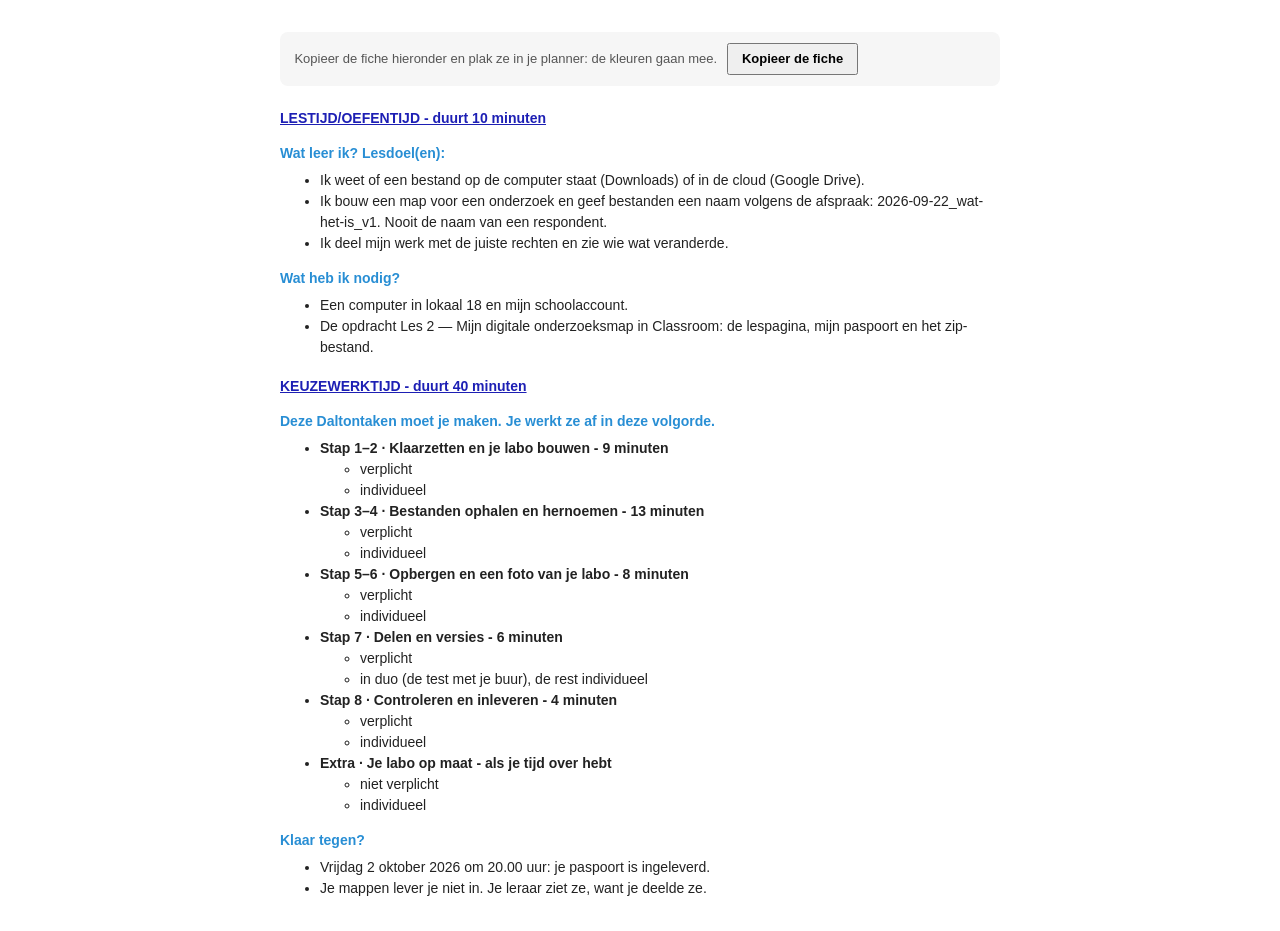
==== dalton-lesfiche.html @ c435313e "Les 2 (3MWWE): lokaal 18 Windows 11, keuzewerktijd, Dalton-fiche in kleur Op vraag van Jonas (27-09-" ====
<!DOCTYPE html>
<html lang="nl-BE">
<head>
<meta charset="UTF-8">
<meta name="viewport" content="width=device-width, initial-scale=1">
<title>Dalton-lesfiche · 3MWWE · Les 2 — Mijn digitale onderzoeksmap</title>
<!--
  Dalton-lesfiche voor de leerlingen, in de kleurcode van het Dalton-sjabloon:
    tijdsblokken  #1D1FB4  vet + onderlijnd
    tussenkoppen  #288ED4  vet
    tekst         #222222  (taaktitels vet)
  De opmaak staat INLINE, zodat ze meekomt als je kopieert en plakt in je planner.
  Keuzewerktijd = 50 minuten - instructietijd.
-->
<style>
  body { margin: 2rem auto; max-width: 720px; padding: 0 1rem; background: #fff; }
  .uitleg { font: 13px/1.5 Arial, sans-serif; color: #555; background: #f6f6f6; border-radius: 8px; padding: .7rem .9rem; margin-bottom: 1.4rem; }
  .uitleg button { font: inherit; font-weight: bold; margin-left: .4rem; padding: .25rem .8rem; cursor: pointer; }
</style>
</head>
<body>

<p class="uitleg">Kopieer de fiche hieronder en plak ze in je planner: de kleuren gaan mee.
  <button type="button" id="kopieer">Kopieer de fiche</button> <span id="gemeld"></span></p>

<div id="fiche" style="font-family: 'Open Sans', Arial, sans-serif; font-size: 14px; line-height: 1.5; color: #222222;">
  <p style="margin: 0 0 14px;"><span style="color: #1D1FB4; font-weight: bold; text-decoration: underline;">LESTIJD/OEFENTIJD - duurt 10 minuten</span></p>

  <p style="margin: 0 0 6px; color: #288ED4; font-weight: bold;">Wat leer ik? Lesdoel(en):</p>
  <ul style="margin: 0 0 14px; list-style-type: disc;">
    <li>Ik weet of een bestand op de computer staat (Downloads) of in de cloud (Google Drive).</li>
    <li>Ik bouw een map voor een onderzoek en geef bestanden een naam volgens de afspraak: 2026-09-22_wat-het-is_v1. Nooit de naam van een respondent.</li>
    <li>Ik deel mijn werk met de juiste rechten en zie wie wat veranderde.</li>
  </ul>

  <p style="margin: 0 0 6px; color: #288ED4; font-weight: bold;">Wat heb ik nodig?</p>
  <ul style="margin: 0 0 18px; list-style-type: disc;">
    <li>Een computer in lokaal 18 en mijn schoolaccount.</li>
    <li>De opdracht Les 2 — Mijn digitale onderzoeksmap in Classroom: de lespagina, mijn paspoort en het zip-bestand.</li>
  </ul>

  <p style="margin: 0 0 14px;"><span style="color: #1D1FB4; font-weight: bold; text-decoration: underline;">KEUZEWERKTIJD - duurt 40 minuten</span></p>

  <p style="margin: 0 0 6px; color: #288ED4; font-weight: bold;">Deze Daltontaken moet je maken. Je werkt ze af in deze volgorde.</p>
  <ul style="margin: 0 0 14px; list-style-type: disc;">
    <li><strong>Stap 1–2 · Klaarzetten en je labo bouwen - 9 minuten</strong>
      <ul style="list-style-type: circle;"><li>verplicht</li><li>individueel</li></ul></li>
    <li><strong>Stap 3–4 · Bestanden ophalen en hernoemen - 13 minuten</strong>
      <ul style="list-style-type: circle;"><li>verplicht</li><li>individueel</li></ul></li>
    <li><strong>Stap 5–6 · Opbergen en een foto van je labo - 8 minuten</strong>
      <ul style="list-style-type: circle;"><li>verplicht</li><li>individueel</li></ul></li>
    <li><strong>Stap 7 · Delen en versies - 6 minuten</strong>
      <ul style="list-style-type: circle;"><li>verplicht</li><li>in duo (de test met je buur), de rest individueel</li></ul></li>
    <li><strong>Stap 8 · Controleren en inleveren - 4 minuten</strong>
      <ul style="list-style-type: circle;"><li>verplicht</li><li>individueel</li></ul></li>
    <li><strong>Extra · Je labo op maat - als je tijd over hebt</strong>
      <ul style="list-style-type: circle;"><li>niet verplicht</li><li>individueel</li></ul></li>
  </ul>

  <p style="margin: 0 0 6px; color: #288ED4; font-weight: bold;">Klaar tegen?</p>
  <ul style="margin: 0; list-style-type: disc;">
    <li>Vrijdag 2 oktober 2026 om 20.00 uur: je paspoort is ingeleverd.</li>
    <li>Je mappen lever je niet in. Je leraar ziet ze, want je deelde ze.</li>
  </ul>
</div>

<script>
  // Kopieert de fiche MET opmaak (kleuren, vet, onderlijnd) naar het klembord.
  // 1) moderne klembordfunctie met HTML, 2) oudere manier, 3) anders: fiche selecteren.
  var knop = document.getElementById('kopieer'), melding = document.getElementById('gemeld');
  var fiche = document.getElementById('fiche');
  function selecteer() {
    var bereik = document.createRange(); bereik.selectNodeContents(fiche);
    var sel = window.getSelection(); sel.removeAllRanges(); sel.addRange(bereik);
  }
  function oudeManier() {
    selecteer();
    var gelukt = false;
    try { gelukt = document.execCommand('copy'); } catch (e) { gelukt = false; }
    melding.textContent = gelukt ? 'Gekopieerd. Plak het in je planner.'
                                 : 'De fiche is geselecteerd: druk nu op Cmd + C (of Ctrl + C).';
  }
  knop.addEventListener('click', function () {
    if (navigator.clipboard && window.ClipboardItem) {
      var item = new ClipboardItem({
        'text/html': new Blob([fiche.outerHTML], { type: 'text/html' }),
        'text/plain': new Blob([fiche.innerText], { type: 'text/plain' })
      });
      navigator.clipboard.write([item]).then(function () {
        melding.textContent = 'Gekopieerd. Plak het in je planner.';
      }, oudeManier);
    } else {
      oudeManier();
    }
  });
</script>
</body>
</html>
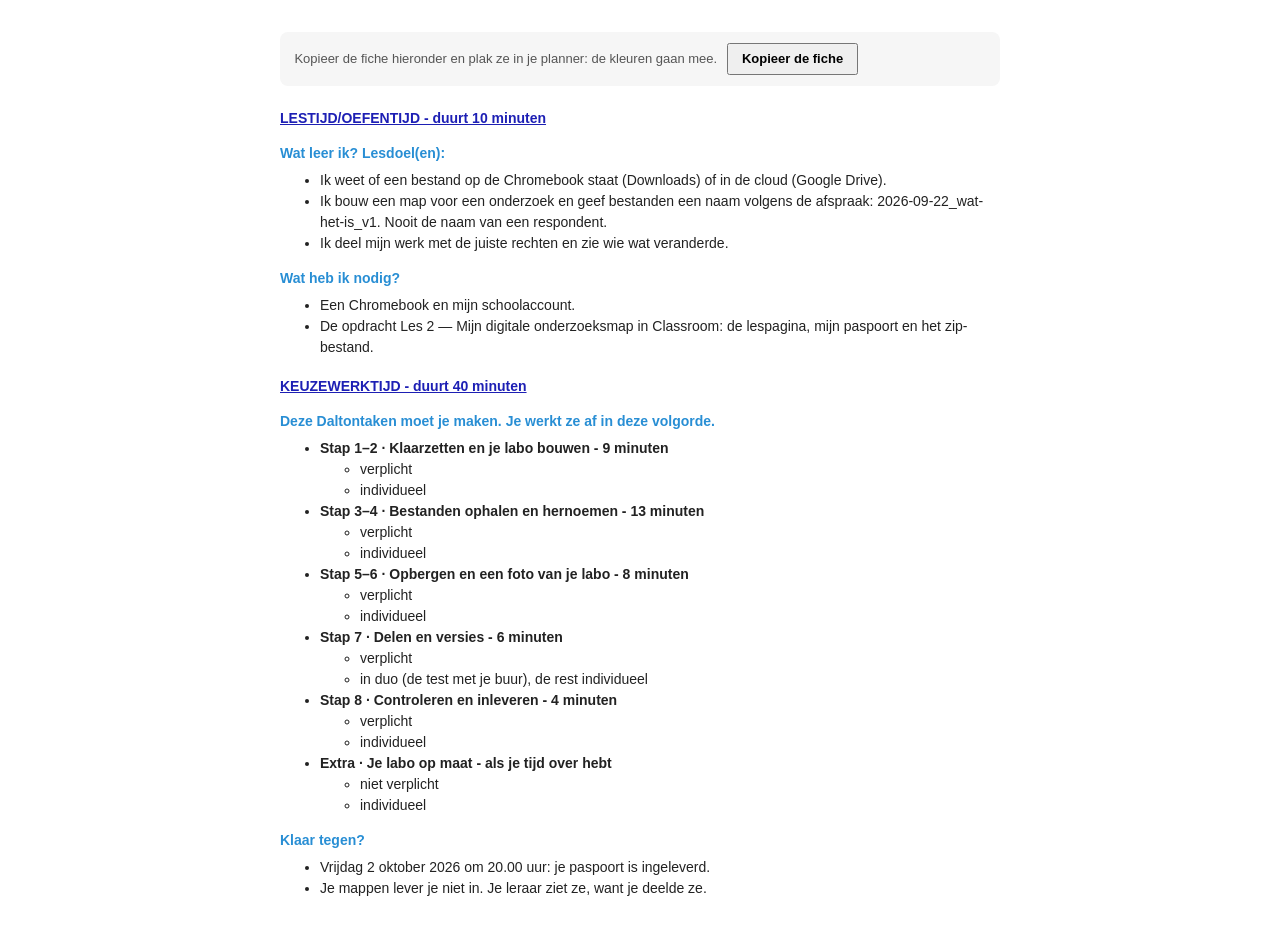
==== commit cf203eb8: "Chromebook-versie voor de studie: app Bestanden, 2 vingers, filmpjes bij stap 4 en 5 3MWWE maakt de " ====
--- a/dalton-lesfiche.html
+++ b/dalton-lesfiche.html
@@ -28,14 +28,14 @@
 
   <p style="margin: 0 0 6px; color: #288ED4; font-weight: bold;">Wat leer ik? Lesdoel(en):</p>
   <ul style="margin: 0 0 14px; list-style-type: disc;">
-    <li>Ik weet of een bestand op de computer staat (Downloads) of in de cloud (Google Drive).</li>
+    <li>Ik weet of een bestand op de Chromebook staat (Downloads) of in de cloud (Google Drive).</li>
     <li>Ik bouw een map voor een onderzoek en geef bestanden een naam volgens de afspraak: 2026-09-22_wat-het-is_v1. Nooit de naam van een respondent.</li>
     <li>Ik deel mijn werk met de juiste rechten en zie wie wat veranderde.</li>
   </ul>
 
   <p style="margin: 0 0 6px; color: #288ED4; font-weight: bold;">Wat heb ik nodig?</p>
   <ul style="margin: 0 0 18px; list-style-type: disc;">
-    <li>Een computer in lokaal 18 en mijn schoolaccount.</li>
+    <li>Een Chromebook en mijn schoolaccount.</li>
     <li>De opdracht Les 2 — Mijn digitale onderzoeksmap in Classroom: de lespagina, mijn paspoort en het zip-bestand.</li>
   </ul>
 
